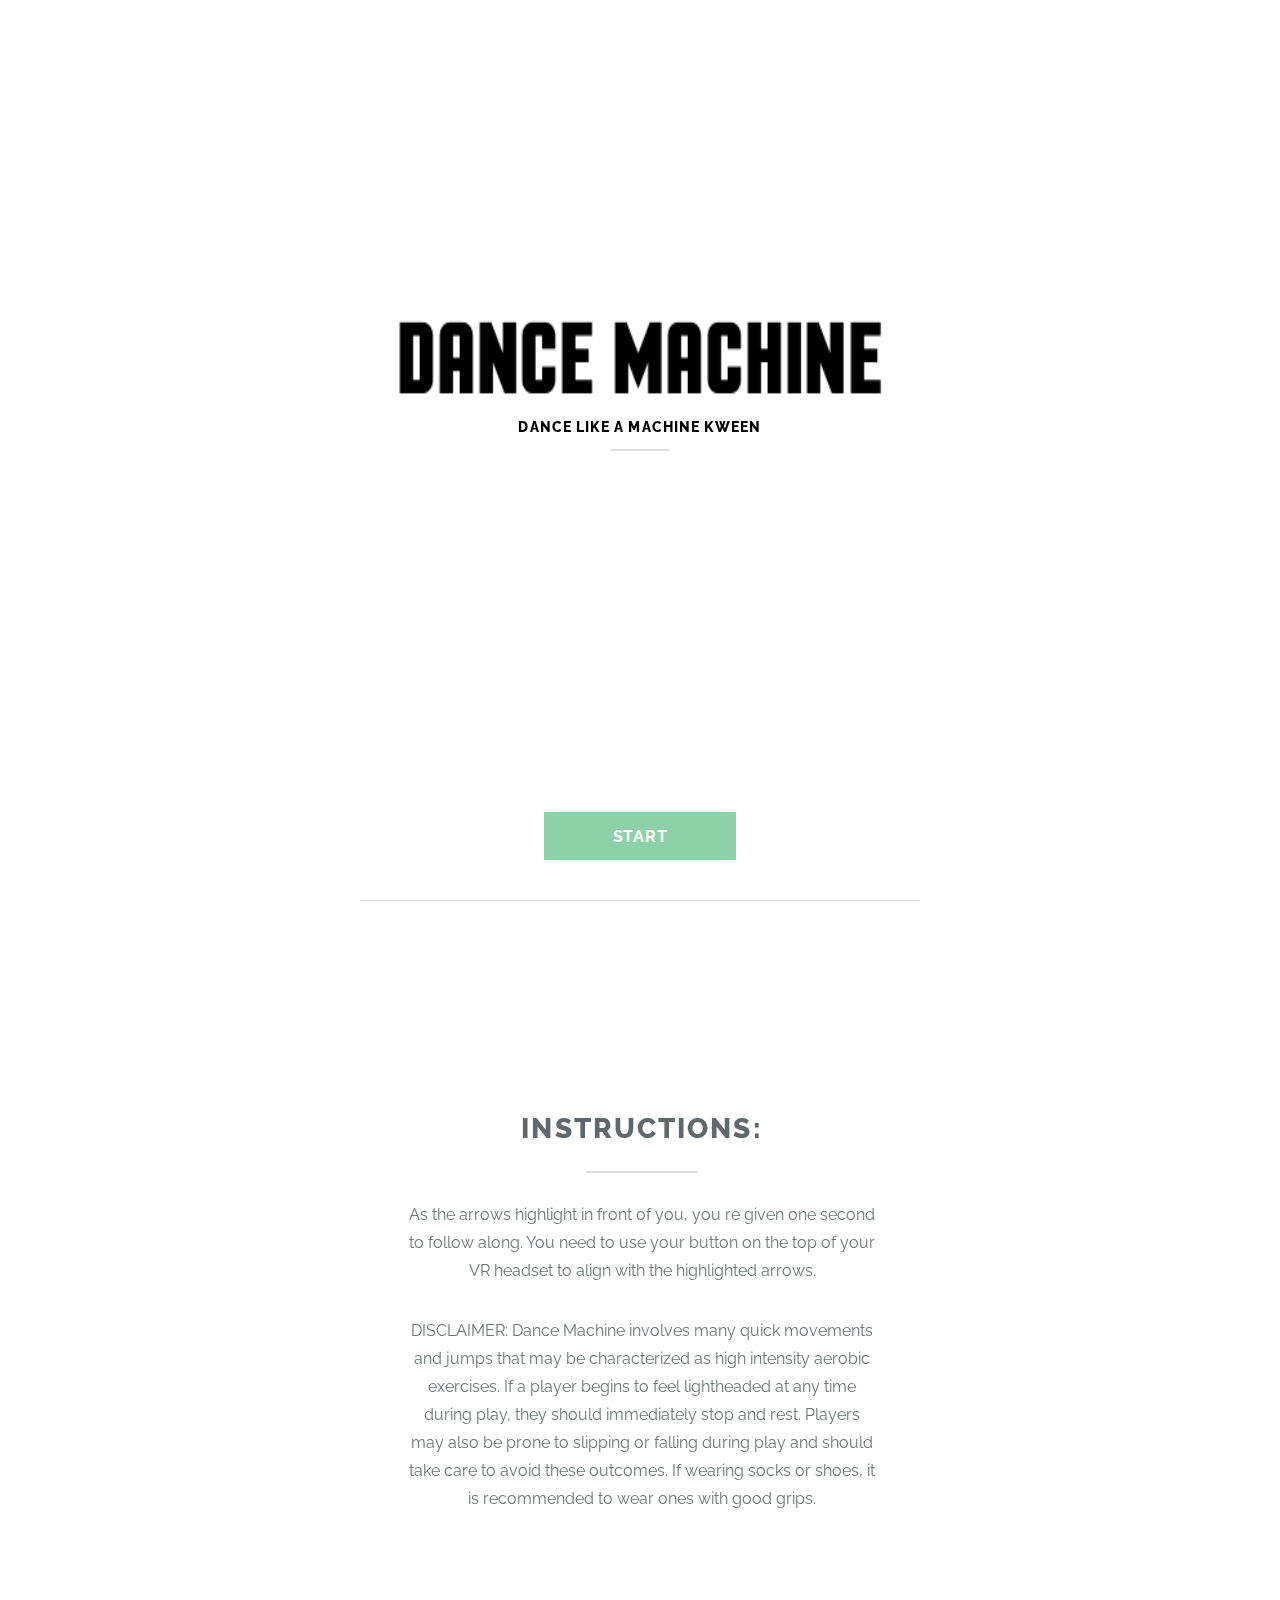
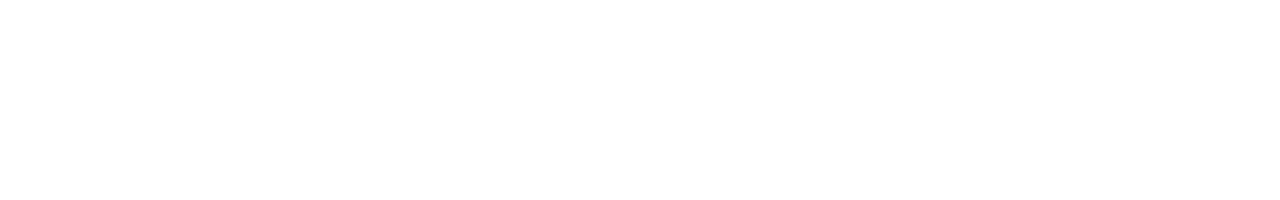
==== dancemachine/html5up-highlights (1)/index.html @ 3020b734 "first commit!" ====
<!DOCTYPE HTML>
<!--
	Highlights by HTML5 UP
	html5up.net | @ajlkn
	Free for personal and commercial use under the CCA 3.0 license (html5up.net/license)
-->
<html>
	<head>
	
		
		<meta charset="utf-8" />
		<meta name="viewport" content="width=device-width, initial-scale=1, user-scalable=no" />
		<link rel="stylesheet" href="assets/css/main.css" />
	</head>
	<body class="is-preload">

		<!-- Header -->
			<section id="header">
				<header class="major">

					<img src="images/dancemachinelogo.png" alt="Dance Machine Logo" width="500" height="100">
		
					<!--<p>Dance like a Machine KWEEN</p></p>-->
					<h4><font color="black">DANCE LIKE A MACHINE KWEEN</font></h4>
					 
				</header>
				<div class="container">
					<ul class="actions special">
						<li><a href="dancemachine.html" class="button primary scrolly">START</a></li>
						
						<!--link a-frame to button-->
				<form>
<!--<input type="button" value="DJ KARL LEE" onclick="window.location.href='http://www.hyperlinkcode.com/button-links.php'" />-->
</form>



					</ul>
				</div>
			</section>

		<!-- One -->
			<section id="one" class="main special">
				<div class="container">
					<div class="content">
						<header class="major">
							<h2> Instructions:</h2>
						</header>
						<p> 
				
						As the arrows highlight in front of you, you re given one second to follow along. You need to use your button on the top of your VR headset to align with the highlighted arrows.
						</p>
		<p>			
DISCLAIMER:
Dance Machine involves many quick movements and jumps that may be characterized as high intensity aerobic exercises. If a player begins to feel lightheaded at any time during play, they should immediately stop and rest. Players may also be prone to slipping or falling during play and should take care to avoid these outcomes. If wearing socks or shoes, it is recommended to wear ones with good grips.

</p>
					</div>
					<!--<a href="#two" class="goto-next scrolly">Next</a>-->
				</div>
			</section>

		<!-- Scripts -->
			<script src="assets/js/jquery.min.js"></script>
			<script src="assets/js/jquery.scrollex.min.js"></script>
			<script src="assets/js/jquery.scrolly.min.js"></script>
			<script src="assets/js/browser.min.js"></script>
			<script src="assets/js/breakpoints.min.js"></script>
			<script src="assets/js/util.js"></script>
			<script src="assets/js/main.js"></script>

	</body>
</html>
---- dancemachine/html5up-highlights (1)/assets/css/main.css ----
@import url("font-awesome.min.css");
@import url("https://fonts.googleapis.com/css?family=Raleway:400,400italic,700,800");

/*
	Highlights by HTML5 UP
	html5up.net | @ajlkn
	Free for personal and commercial use under the CCA 3.0 license (html5up.net/license)
*/

html, body, div, span, applet, object,
iframe, h1, h2, h3, h4, h5, h6, p, blockquote,
pre, a, abbr, acronym, address, big, cite,
code, del, dfn, em, img, ins, kbd, q, s, samp,
small, strike, strong, sub, sup, tt, var, b,
u, i, center, dl, dt, dd, ol, ul, li, fieldset,
form, label, legend, table, caption, tbody,
tfoot, thead, tr, th, td, article, aside,
canvas, details, embed, figure, figcaption,
footer, header, hgroup, menu, nav, output, ruby,
section, summary, time, mark, audio, video {
	margin: 0;
	padding: 0;
	border: 0;
	font-size: 100%;
	font: inherit;
	vertical-align: baseline;}

article, aside, details, figcaption, figure,
footer, header, hgroup, menu, nav, section {
	display: block;}

body {
	line-height: 1;
}

ol, ul {
	list-style: none;
}

blockquote, q {
	quotes: none;
}

	blockquote:before, blockquote:after, q:before, q:after {
		content: '';
		content: none;
	}

table {
	border-collapse: collapse;
	border-spacing: 0;
}

body {
	-webkit-text-size-adjust: none;
}

mark {
	background-color: transparent;
	color: inherit;
}

input::-moz-focus-inner {
	border: 0;
	padding: 0;
}

input, select, textarea {
	-moz-appearance: none;
	-webkit-appearance: none;
	-ms-appearance: none;
	appearance: none;
}

/* Basic */

	html {
		box-sizing: border-box;
	}

	*, *:before, *:after {
		box-sizing: inherit;
	}


body {
    background-image: url("images/dancemachinepad.jpg");
}
	

	html.is-preload *, html.is-preload *:before, html.is-preload *:after {
		-moz-animation: none !important;
		-webkit-animation: none !important;
		-ms-animation: none !important;
		animation: none !important;
		-moz-transition: none !important;
		-webkit-transition: none !important;
		-ms-transition: none !important;
		transition: none !important;
	}

	html.is-touch {
		height: 100vh;
		overflow: hidden;
	}

		html.is-touch #wrapper {
			-webkit-backface-visibility: hidden;
			-webkit-overflow-scrolling: touch;
			-webkit-transform: translate3d(0, 0, 0);
			height: 100vh;
			overflow: auto;
		}

	body, input, select, textarea {
		color: #6f7577;
		font-family: "Raleway", "Helvetica", sans-serif;
		font-size: 15pt;
		font-weight: 400;
		line-height: 1.75em;
	}

	a {
		-moz-transition: color 0.2s ease-in-out, border-bottom-color 0.2s ease-in-out;
		-webkit-transition: color 0.2s ease-in-out, border-bottom-color 0.2s ease-in-out;
		-ms-transition: color 0.2s ease-in-out, border-bottom-color 0.2s ease-in-out;
		transition: color 0.2s ease-in-out, border-bottom-color 0.2s ease-in-out;
		border-bottom: dotted 1px;
		color: #8cd1a8;
		text-decoration: none;
	}

		a:hover {
			border-bottom-color: transparent !important;
			color: #8cd1a8 !important;
			text-decoration: none;
		}

	strong, b {
		color: #61686b;
		font-weight: 700;
	}

	em, i {
		font-style: italic;
	}

	p {
		margin: 0 0 2em 0;
	}

	h1, h2, h3, h4, h5, h6 {
		color: #61686b;
		font-weight: 800;
		letter-spacing: 0.075em;
		line-height: 1em;
		margin: 0 0 1em 0;
		text-transform: uppercase;
	}

		h1 a, h2 a, h3 a, h4 a, h5 a, h6 a {
			color: inherit;
			text-decoration: none;
		}

	h2 {
		font-size: 1.75em;
		line-height: 1.5em;
	}

	h3 {
		font-size: 1em;
		line-height: 1.5em;
	}

	h4 {
		font-size: 0.9em;
		line-height: 1.5em;
	}

	h5 {
		font-size: 0.8em;
		line-height: 1.5em;
	}

	h6 {
		font-size: 0.7em;
		line-height: 1.5em;
	}

	sub {
		font-size: 0.8em;
		position: relative;
		top: 0.5em;
	}

	sup {
		font-size: 0.8em;
		position: relative;
		top: -0.5em;
	}

	hr {
		border: 0;
		border-bottom: solid 1px #dddddd;
		margin: 2em 0;
	}

		hr.major {
			margin: 3em 0;
		}

	blockquote {
		border-left: solid 6px #dddddd;
		font-style: italic;
		margin: 0 0 2em 0;
		padding: 0.5em 0 0.5em 1.5em;
	}

	code {
		background: rgba(144, 144, 144, 0.075);
		font-family: "Courier New", monospace;
		font-size: 0.9em;
		margin: 0 0.25em;
		padding: 0.25em 0.65em;
	}

	pre {
		-webkit-overflow-scrolling: touch;
		font-family: "Courier New", monospace;
		font-size: 0.9em;
		margin: 0 0 2em 0;
	}

		pre code {
			display: block;
			line-height: 1.75em;
			padding: 1em 1.5em;
			overflow-x: auto;
		}

	.align-left {
		text-align: left;
	}

	.align-center {
		text-align: center;
	}

	.align-right {
		text-align: right;
	}

/* Container */

	.container {
		margin: 0 auto;
		max-width: calc(100% - 4em);
		width: 35em;
	}

		.container.xsmall {
			width: 8.75em;
		}

		.container.small {
			width: 17.5em;
		}

		.container.medium {
			width: 26.25em;
		}

		.container.large {
			width: 43.75em;
		}

		.container.xlarge {
			width: 52.5em;
		}

		.container.max {
			width: 100%;
		}

		@media screen and (max-width: 980px) {

			.container {
				width: 80% !important;
				max-width: 100% !important;
			}

		}

		@media screen and (max-width: 480px) {

			.container {
				width: 100% !important;
			}

		}

/* Row */

	.row {
		display: flex;
		flex-wrap: wrap;
		box-sizing: border-box;
		align-items: stretch;
	}

		.row > * {
			box-sizing: border-box;
		}

		.row.gtr-uniform > * > :last-child {
			margin-bottom: 0;
		}

		.row.aln-left {
			justify-content: flex-start;
		}

		.row.aln-center {
			justify-content: center;
		}

		.row.aln-right {
			justify-content: flex-end;
		}

		.row.aln-top {
			align-items: flex-start;
		}

		.row.aln-middle {
			align-items: center;
		}

		.row.aln-bottom {
			align-items: flex-end;
		}

		.row > .imp {
			order: -1;
		}

		.row > .col-1 {
			width: 8.3333333333%;
		}

		.row > .off-1 {
			margin-left: 8.3333333333%;
		}

		.row > .col-2 {
			width: 16.6666666667%;
		}

		.row > .off-2 {
			margin-left: 16.6666666667%;
		}

		.row > .col-3 {
			width: 25%;
		}

		.row > .off-3 {
			margin-left: 25%;
		}

		.row > .col-4 {
			width: 33.3333333333%;
		}

		.row > .off-4 {
			margin-left: 33.3333333333%;
		}

		.row > .col-5 {
			width: 41.6666666667%;
		}

		.row > .off-5 {
			margin-left: 41.6666666667%;
		}

		.row > .col-6 {
			width: 50%;
		}

		.row > .off-6 {
			margin-left: 50%;
		}

		.row > .col-7 {
			width: 58.3333333333%;
		}

		.row > .off-7 {
			margin-left: 58.3333333333%;
		}

		.row > .col-8 {
			width: 66.6666666667%;
		}

		.row > .off-8 {
			margin-left: 66.6666666667%;
		}

		.row > .col-9 {
			width: 75%;
		}

		.row > .off-9 {
			margin-left: 75%;
		}

		.row > .col-10 {
			width: 83.3333333333%;
		}

		.row > .off-10 {
			margin-left: 83.3333333333%;
		}

		.row > .col-11 {
			width: 91.6666666667%;
		}

		.row > .off-11 {
			margin-left: 91.6666666667%;
		}

		.row > .col-12 {
			width: 100%;
		}

		.row > .off-12 {
			margin-left: 100%;
		}

		.row.gtr-0 {
			margin-top: 0;
			margin-left: 0em;
		}

			.row.gtr-0 > * {
				padding: 0 0 0 0em;
			}

			.row.gtr-0.gtr-uniform {
				margin-top: 0em;
			}

				.row.gtr-0.gtr-uniform > * {
					padding-top: 0em;
				}

		.row.gtr-25 {
			margin-top: 0;
			margin-left: -0.375em;
		}

			.row.gtr-25 > * {
				padding: 0 0 0 0.375em;
			}

			.row.gtr-25.gtr-uniform {
				margin-top: -0.375em;
			}

				.row.gtr-25.gtr-uniform > * {
					padding-top: 0.375em;
				}

		.row.gtr-50 {
			margin-top: 0;
			margin-left: -0.75em;
		}

			.row.gtr-50 > * {
				padding: 0 0 0 0.75em;
			}

			.row.gtr-50.gtr-uniform {
				margin-top: -0.75em;
			}

				.row.gtr-50.gtr-uniform > * {
					padding-top: 0.75em;
				}

		.row {
			margin-top: 0;
			margin-left: -1.5em;
		}

			.row > * {
				padding: 0 0 0 1.5em;
			}

			.row.gtr-uniform {
				margin-top: -1.5em;
			}

				.row.gtr-uniform > * {
					padding-top: 1.5em;
				}

		.row.gtr-150 {
			margin-top: 0;
			margin-left: -2.25em;
		}

			.row.gtr-150 > * {
				padding: 0 0 0 2.25em;
			}

			.row.gtr-150.gtr-uniform {
				margin-top: -2.25em;
			}

				.row.gtr-150.gtr-uniform > * {
					padding-top: 2.25em;
				}

		.row.gtr-200 {
			margin-top: 0;
			margin-left: -3em;
		}

			.row.gtr-200 > * {
				padding: 0 0 0 3em;
			}

			.row.gtr-200.gtr-uniform {
				margin-top: -3em;
			}

				.row.gtr-200.gtr-uniform > * {
					padding-top: 3em;
				}

		@media screen and (max-width: 1680px) {

			.row {
				display: flex;
				flex-wrap: wrap;
				box-sizing: border-box;
				align-items: stretch;
			}

				.row > * {
					box-sizing: border-box;
				}

				.row.gtr-uniform > * > :last-child {
					margin-bottom: 0;
				}

				.row.aln-left {
					justify-content: flex-start;
				}

				.row.aln-center {
					justify-content: center;
				}

				.row.aln-right {
					justify-content: flex-end;
				}

				.row.aln-top {
					align-items: flex-start;
				}

				.row.aln-middle {
					align-items: center;
				}

				.row.aln-bottom {
					align-items: flex-end;
				}

				.row > .imp-large {
					order: -1;
				}

				.row > .col-1-large {
					width: 8.3333333333%;
				}

				.row > .off-1-large {
					margin-left: 8.3333333333%;
				}

				.row > .col-2-large {
					width: 16.6666666667%;
				}

				.row > .off-2-large {
					margin-left: 16.6666666667%;
				}

				.row > .col-3-large {
					width: 25%;
				}

				.row > .off-3-large {
					margin-left: 25%;
				}

				.row > .col-4-large {
					width: 33.3333333333%;
				}

				.row > .off-4-large {
					margin-left: 33.3333333333%;
				}

				.row > .col-5-large {
					width: 41.6666666667%;
				}

				.row > .off-5-large {
					margin-left: 41.6666666667%;
				}

				.row > .col-6-large {
					width: 50%;
				}

				.row > .off-6-large {
					margin-left: 50%;
				}

				.row > .col-7-large {
					width: 58.3333333333%;
				}

				.row > .off-7-large {
					margin-left: 58.3333333333%;
				}

				.row > .col-8-large {
					width: 66.6666666667%;
				}

				.row > .off-8-large {
					margin-left: 66.6666666667%;
				}

				.row > .col-9-large {
					width: 75%;
				}

				.row > .off-9-large {
					margin-left: 75%;
				}

				.row > .col-10-large {
					width: 83.3333333333%;
				}

				.row > .off-10-large {
					margin-left: 83.3333333333%;
				}

				.row > .col-11-large {
					width: 91.6666666667%;
				}

				.row > .off-11-large {
					margin-left: 91.6666666667%;
				}

				.row > .col-12-large {
					width: 100%;
				}

				.row > .off-12-large {
					margin-left: 100%;
				}

				.row.gtr-0 {
					margin-top: 0;
					margin-left: 0em;
				}

					.row.gtr-0 > * {
						padding: 0 0 0 0em;
					}

					.row.gtr-0.gtr-uniform {
						margin-top: 0em;
					}

						.row.gtr-0.gtr-uniform > * {
							padding-top: 0em;
						}

				.row.gtr-25 {
					margin-top: 0;
					margin-left: -0.375em;
				}

					.row.gtr-25 > * {
						padding: 0 0 0 0.375em;
					}

					.row.gtr-25.gtr-uniform {
						margin-top: -0.375em;
					}

						.row.gtr-25.gtr-uniform > * {
							padding-top: 0.375em;
						}

				.row.gtr-50 {
					margin-top: 0;
					margin-left: -0.75em;
				}

					.row.gtr-50 > * {
						padding: 0 0 0 0.75em;
					}

					.row.gtr-50.gtr-uniform {
						margin-top: -0.75em;
					}

						.row.gtr-50.gtr-uniform > * {
							padding-top: 0.75em;
						}

				.row {
					margin-top: 0;
					margin-left: -1.5em;
				}

					.row > * {
						padding: 0 0 0 1.5em;
					}

					.row.gtr-uniform {
						margin-top: -1.5em;
					}

						.row.gtr-uniform > * {
							padding-top: 1.5em;
						}

				.row.gtr-150 {
					margin-top: 0;
					margin-left: -2.25em;
				}

					.row.gtr-150 > * {
						padding: 0 0 0 2.25em;
					}

					.row.gtr-150.gtr-uniform {
						margin-top: -2.25em;
					}

						.row.gtr-150.gtr-uniform > * {
							padding-top: 2.25em;
						}

				.row.gtr-200 {
					margin-top: 0;
					margin-left: -3em;
				}

					.row.gtr-200 > * {
						padding: 0 0 0 3em;
					}

					.row.gtr-200.gtr-uniform {
						margin-top: -3em;
					}

						.row.gtr-200.gtr-uniform > * {
							padding-top: 3em;
						}

		}

		@media screen and (max-width: 980px) {

			.row {
				display: flex;
				flex-wrap: wrap;
				box-sizing: border-box;
				align-items: stretch;
			}

				.row > * {
					box-sizing: border-box;
				}

				.row.gtr-uniform > * > :last-child {
					margin-bottom: 0;
				}

				.row.aln-left {
					justify-content: flex-start;
				}

				.row.aln-center {
					justify-content: center;
				}

				.row.aln-right {
					justify-content: flex-end;
				}

				.row.aln-top {
					align-items: flex-start;
				}

				.row.aln-middle {
					align-items: center;
				}

				.row.aln-bottom {
					align-items: flex-end;
				}

				.row > .imp-medium {
					order: -1;
				}

				.row > .col-1-medium {
					width: 8.3333333333%;
				}

				.row > .off-1-medium {
					margin-left: 8.3333333333%;
				}

				.row > .col-2-medium {
					width: 16.6666666667%;
				}

				.row > .off-2-medium {
					margin-left: 16.6666666667%;
				}

				.row > .col-3-medium {
					width: 25%;
				}

				.row > .off-3-medium {
					margin-left: 25%;
				}

				.row > .col-4-medium {
					width: 33.3333333333%;
				}

				.row > .off-4-medium {
					margin-left: 33.3333333333%;
				}

				.row > .col-5-medium {
					width: 41.6666666667%;
				}

				.row > .off-5-medium {
					margin-left: 41.6666666667%;
				}

				.row > .col-6-medium {
					width: 50%;
				}

				.row > .off-6-medium {
					margin-left: 50%;
				}

				.row > .col-7-medium {
					width: 58.3333333333%;
				}

				.row > .off-7-medium {
					margin-left: 58.3333333333%;
				}

				.row > .col-8-medium {
					width: 66.6666666667%;
				}

				.row > .off-8-medium {
					margin-left: 66.6666666667%;
				}

				.row > .col-9-medium {
					width: 75%;
				}

				.row > .off-9-medium {
					margin-left: 75%;
				}

				.row > .col-10-medium {
					width: 83.3333333333%;
				}

				.row > .off-10-medium {
					margin-left: 83.3333333333%;
				}

				.row > .col-11-medium {
					width: 91.6666666667%;
				}

				.row > .off-11-medium {
					margin-left: 91.6666666667%;
				}

				.row > .col-12-medium {
					width: 100%;
				}

				.row > .off-12-medium {
					margin-left: 100%;
				}

				.row.gtr-0 {
					margin-top: 0;
					margin-left: 0em;
				}

					.row.gtr-0 > * {
						padding: 0 0 0 0em;
					}

					.row.gtr-0.gtr-uniform {
						margin-top: 0em;
					}

						.row.gtr-0.gtr-uniform > * {
							padding-top: 0em;
						}

				.row.gtr-25 {
					margin-top: 0;
					margin-left: -0.375em;
				}

					.row.gtr-25 > * {
						padding: 0 0 0 0.375em;
					}

					.row.gtr-25.gtr-uniform {
						margin-top: -0.375em;
					}

						.row.gtr-25.gtr-uniform > * {
							padding-top: 0.375em;
						}

				.row.gtr-50 {
					margin-top: 0;
					margin-left: -0.75em;
				}

					.row.gtr-50 > * {
						padding: 0 0 0 0.75em;
					}

					.row.gtr-50.gtr-uniform {
						margin-top: -0.75em;
					}

						.row.gtr-50.gtr-uniform > * {
							padding-top: 0.75em;
						}

				.row {
					margin-top: 0;
					margin-left: -1.5em;
				}

					.row > * {
						padding: 0 0 0 1.5em;
					}

					.row.gtr-uniform {
						margin-top: -1.5em;
					}

						.row.gtr-uniform > * {
							padding-top: 1.5em;
						}

				.row.gtr-150 {
					margin-top: 0;
					margin-left: -2.25em;
				}

					.row.gtr-150 > * {
						padding: 0 0 0 2.25em;
					}

					.row.gtr-150.gtr-uniform {
						margin-top: -2.25em;
					}

						.row.gtr-150.gtr-uniform > * {
							padding-top: 2.25em;
						}

				.row.gtr-200 {
					margin-top: 0;
					margin-left: -3em;
				}

					.row.gtr-200 > * {
						padding: 0 0 0 3em;
					}

					.row.gtr-200.gtr-uniform {
						margin-top: -3em;
					}

						.row.gtr-200.gtr-uniform > * {
							padding-top: 3em;
						}

		}

		@media screen and (max-width: 736px) {

			.row {
				display: flex;
				flex-wrap: wrap;
				box-sizing: border-box;
				align-items: stretch;
			}

				.row > * {
					box-sizing: border-box;
				}

				.row.gtr-uniform > * > :last-child {
					margin-bottom: 0;
				}

				.row.aln-left {
					justify-content: flex-start;
				}

				.row.aln-center {
					justify-content: center;
				}

				.row.aln-right {
					justify-content: flex-end;
				}

				.row.aln-top {
					align-items: flex-start;
				}

				.row.aln-middle {
					align-items: center;
				}

				.row.aln-bottom {
					align-items: flex-end;
				}

				.row > .imp-small {
					order: -1;
				}

				.row > .col-1-small {
					width: 8.3333333333%;
				}

				.row > .off-1-small {
					margin-left: 8.3333333333%;
				}

				.row > .col-2-small {
					width: 16.6666666667%;
				}

				.row > .off-2-small {
					margin-left: 16.6666666667%;
				}

				.row > .col-3-small {
					width: 25%;
				}

				.row > .off-3-small {
					margin-left: 25%;
				}

				.row > .col-4-small {
					width: 33.3333333333%;
				}

				.row > .off-4-small {
					margin-left: 33.3333333333%;
				}

				.row > .col-5-small {
					width: 41.6666666667%;
				}

				.row > .off-5-small {
					margin-left: 41.6666666667%;
				}

				.row > .col-6-small {
					width: 50%;
				}

				.row > .off-6-small {
					margin-left: 50%;
				}

				.row > .col-7-small {
					width: 58.3333333333%;
				}

				.row > .off-7-small {
					margin-left: 58.3333333333%;
				}

				.row > .col-8-small {
					width: 66.6666666667%;
				}

				.row > .off-8-small {
					margin-left: 66.6666666667%;
				}

				.row > .col-9-small {
					width: 75%;
				}

				.row > .off-9-small {
					margin-left: 75%;
				}

				.row > .col-10-small {
					width: 83.3333333333%;
				}

				.row > .off-10-small {
					margin-left: 83.3333333333%;
				}

				.row > .col-11-small {
					width: 91.6666666667%;
				}

				.row > .off-11-small {
					margin-left: 91.6666666667%;
				}

				.row > .col-12-small {
					width: 100%;
				}

				.row > .off-12-small {
					margin-left: 100%;
				}

				.row.gtr-0 {
					margin-top: 0;
					margin-left: 0em;
				}

					.row.gtr-0 > * {
						padding: 0 0 0 0em;
					}

					.row.gtr-0.gtr-uniform {
						margin-top: 0em;
					}

						.row.gtr-0.gtr-uniform > * {
							padding-top: 0em;
						}

				.row.gtr-25 {
					margin-top: 0;
					margin-left: -0.25em;
				}

					.row.gtr-25 > * {
						padding: 0 0 0 0.25em;
					}

					.row.gtr-25.gtr-uniform {
						margin-top: -0.25em;
					}

						.row.gtr-25.gtr-uniform > * {
							padding-top: 0.25em;
						}

				.row.gtr-50 {
					margin-top: 0;
					margin-left: -0.5em;
				}

					.row.gtr-50 > * {
						padding: 0 0 0 0.5em;
					}

					.row.gtr-50.gtr-uniform {
						margin-top: -0.5em;
					}

						.row.gtr-50.gtr-uniform > * {
							padding-top: 0.5em;
						}

				.row {
					margin-top: 0;
					margin-left: -1em;
				}

					.row > * {
						padding: 0 0 0 1em;
					}

					.row.gtr-uniform {
						margin-top: -1em;
					}

						.row.gtr-uniform > * {
							padding-top: 1em;
						}

				.row.gtr-150 {
					margin-top: 0;
					margin-left: -1.5em;
				}

					.row.gtr-150 > * {
						padding: 0 0 0 1.5em;
					}

					.row.gtr-150.gtr-uniform {
						margin-top: -1.5em;
					}

						.row.gtr-150.gtr-uniform > * {
							padding-top: 1.5em;
						}

				.row.gtr-200 {
					margin-top: 0;
					margin-left: -2em;
				}

					.row.gtr-200 > * {
						padding: 0 0 0 2em;
					}

					.row.gtr-200.gtr-uniform {
						margin-top: -2em;
					}

						.row.gtr-200.gtr-uniform > * {
							padding-top: 2em;
						}

		}

		@media screen and (max-width: 480px) {

			.row {
				display: flex;
				flex-wrap: wrap;
				box-sizing: border-box;
				align-items: stretch;
			}

				.row > * {
					box-sizing: border-box;
				}

				.row.gtr-uniform > * > :last-child {
					margin-bottom: 0;
				}

				.row.aln-left {
					justify-content: flex-start;
				}

				.row.aln-center {
					justify-content: center;
				}

				.row.aln-right {
					justify-content: flex-end;
				}

				.row.aln-top {
					align-items: flex-start;
				}

				.row.aln-middle {
					align-items: center;
				}

				.row.aln-bottom {
					align-items: flex-end;
				}

				.row > .imp-xsmall {
					order: -1;
				}

				.row > .col-1-xsmall {
					width: 8.3333333333%;
				}

				.row > .off-1-xsmall {
					margin-left: 8.3333333333%;
				}

				.row > .col-2-xsmall {
					width: 16.6666666667%;
				}

				.row > .off-2-xsmall {
					margin-left: 16.6666666667%;
				}

				.row > .col-3-xsmall {
					width: 25%;
				}

				.row > .off-3-xsmall {
					margin-left: 25%;
				}

				.row > .col-4-xsmall {
					width: 33.3333333333%;
				}

				.row > .off-4-xsmall {
					margin-left: 33.3333333333%;
				}

				.row > .col-5-xsmall {
					width: 41.6666666667%;
				}

				.row > .off-5-xsmall {
					margin-left: 41.6666666667%;
				}

				.row > .col-6-xsmall {
					width: 50%;
				}

				.row > .off-6-xsmall {
					margin-left: 50%;
				}

				.row > .col-7-xsmall {
					width: 58.3333333333%;
				}

				.row > .off-7-xsmall {
					margin-left: 58.3333333333%;
				}

				.row > .col-8-xsmall {
					width: 66.6666666667%;
				}

				.row > .off-8-xsmall {
					margin-left: 66.6666666667%;
				}

				.row > .col-9-xsmall {
					width: 75%;
				}

				.row > .off-9-xsmall {
					margin-left: 75%;
				}

				.row > .col-10-xsmall {
					width: 83.3333333333%;
				}

				.row > .off-10-xsmall {
					margin-left: 83.3333333333%;
				}

				.row > .col-11-xsmall {
					width: 91.6666666667%;
				}

				.row > .off-11-xsmall {
					margin-left: 91.6666666667%;
				}

				.row > .col-12-xsmall {
					width: 100%;
				}

				.row > .off-12-xsmall {
					margin-left: 100%;
				}

				.row.gtr-0 {
					margin-top: 0;
					margin-left: 0em;
				}

					.row.gtr-0 > * {
						padding: 0 0 0 0em;
					}

					.row.gtr-0.gtr-uniform {
						margin-top: 0em;
					}

						.row.gtr-0.gtr-uniform > * {
							padding-top: 0em;
						}

				.row.gtr-25 {
					margin-top: 0;
					margin-left: -0.25em;
				}

					.row.gtr-25 > * {
						padding: 0 0 0 0.25em;
					}

					.row.gtr-25.gtr-uniform {
						margin-top: -0.25em;
					}

						.row.gtr-25.gtr-uniform > * {
							padding-top: 0.25em;
						}

				.row.gtr-50 {
					margin-top: 0;
					margin-left: -0.5em;
				}

					.row.gtr-50 > * {
						padding: 0 0 0 0.5em;
					}

					.row.gtr-50.gtr-uniform {
						margin-top: -0.5em;
					}

						.row.gtr-50.gtr-uniform > * {
							padding-top: 0.5em;
						}

				.row {
					margin-top: 0;
					margin-left: -1em;
				}

					.row > * {
						padding: 0 0 0 1em;
					}

					.row.gtr-uniform {
						margin-top: -1em;
					}

						.row.gtr-uniform > * {
							padding-top: 1em;
						}

				.row.gtr-150 {
					margin-top: 0;
					margin-left: -1.5em;
				}

					.row.gtr-150 > * {
						padding: 0 0 0 1.5em;
					}

					.row.gtr-150.gtr-uniform {
						margin-top: -1.5em;
					}

						.row.gtr-150.gtr-uniform > * {
							padding-top: 1.5em;
						}

				.row.gtr-200 {
					margin-top: 0;
					margin-left: -2em;
				}

					.row.gtr-200 > * {
						padding: 0 0 0 2em;
					}

					.row.gtr-200.gtr-uniform {
						margin-top: -2em;
					}

						.row.gtr-200.gtr-uniform > * {
							padding-top: 2em;
						}

		}

/* Loader */

	@-moz-keyframes spinner-show {
		0% {
			opacity: 0;
		}

		100% {
			opacity: 1;
		}
	}

	@-webkit-keyframes spinner-show {
		0% {
			opacity: 0;
		}

		100% {
			opacity: 1;
		}
	}

	@-ms-keyframes spinner-show {
		0% {
			opacity: 0;
		}

		100% {
			opacity: 1;
		}
	}

	@keyframes spinner-show {
		0% {
			opacity: 0;
		}

		100% {
			opacity: 1;
		}
	}

	@-moz-keyframes spinner-hide {
		0% {
			color: #464e50;
			z-index: 10001;
			-moz-transform: scale(1) rotate(0deg);
			-webkit-transform: scale(1) rotate(0deg);
			-ms-transform: scale(1) rotate(0deg);
			transform: scale(1) rotate(0deg);
		}

		99% {
			color: #313a3d;
			z-index: 10001;
			-moz-transform: scale(0.5) rotate(360deg);
			-webkit-transform: scale(0.5) rotate(360deg);
			-ms-transform: scale(0.5) rotate(360deg);
			transform: scale(0.5) rotate(360deg);
		}

		100% {
			color: #313a3d;
			z-index: -1;
			-moz-transform: scale(0) rotate(360deg);
			-webkit-transform: scale(0) rotate(360deg);
			-ms-transform: scale(0) rotate(360deg);
			transform: scale(0) rotate(360deg);
		}
	}

	@-webkit-keyframes spinner-hide {
		0% {
			color: #464e50;
			z-index: 10001;
			-moz-transform: scale(1) rotate(0deg);
			-webkit-transform: scale(1) rotate(0deg);
			-ms-transform: scale(1) rotate(0deg);
			transform: scale(1) rotate(0deg);
		}

		99% {
			color: #313a3d;
			z-index: 10001;
			-moz-transform: scale(0.5) rotate(360deg);
			-webkit-transform: scale(0.5) rotate(360deg);
			-ms-transform: scale(0.5) rotate(360deg);
			transform: scale(0.5) rotate(360deg);
		}

		100% {
			color: #313a3d;
			z-index: -1;
			-moz-transform: scale(0) rotate(360deg);
			-webkit-transform: scale(0) rotate(360deg);
			-ms-transform: scale(0) rotate(360deg);
			transform: scale(0) rotate(360deg);
		}
	}

	@-ms-keyframes spinner-hide {
		0% {
			color: #464e50;
			z-index: 10001;
			-moz-transform: scale(1) rotate(0deg);
			-webkit-transform: scale(1) rotate(0deg);
			-ms-transform: scale(1) rotate(0deg);
			transform: scale(1) rotate(0deg);
		}

		99% {
			color: #313a3d;
			z-index: 10001;
			-moz-transform: scale(0.5) rotate(360deg);
			-webkit-transform: scale(0.5) rotate(360deg);
			-ms-transform: scale(0.5) rotate(360deg);
			transform: scale(0.5) rotate(360deg);
		}

		100% {
			color: #313a3d;
			z-index: -1;
			-moz-transform: scale(0) rotate(360deg);
			-webkit-transform: scale(0) rotate(360deg);
			-ms-transform: scale(0) rotate(360deg);
			transform: scale(0) rotate(360deg);
		}
	}

	@keyframes spinner-hide {
		0% {
			color: #464e50;
			z-index: 10001;
			-moz-transform: scale(1) rotate(0deg);
			-webkit-transform: scale(1) rotate(0deg);
			-ms-transform: scale(1) rotate(0deg);
			transform: scale(1) rotate(0deg);
		}

		99% {
			color: #313a3d;
			z-index: 10001;
			-moz-transform: scale(0.5) rotate(360deg);
			-webkit-transform: scale(0.5) rotate(360deg);
			-ms-transform: scale(0.5) rotate(360deg);
			transform: scale(0.5) rotate(360deg);
		}

		100% {
			color: #313a3d;
			z-index: -1;
			-moz-transform: scale(0) rotate(360deg);
			-webkit-transform: scale(0) rotate(360deg);
			-ms-transform: scale(0) rotate(360deg);
			transform: scale(0) rotate(360deg);
		}
	}

	@-moz-keyframes spinner-rotate {
		0% {
			-moz-transform: scale(1) rotate(0deg);
			-webkit-transform: scale(1) rotate(0deg);
			-ms-transform: scale(1) rotate(0deg);
			transform: scale(1) rotate(0deg);
		}

		100% {
			-moz-transform: scale(1) rotate(360deg);
			-webkit-transform: scale(1) rotate(360deg);
			-ms-transform: scale(1) rotate(360deg);
			transform: scale(1) rotate(360deg);
		}
	}

	@-webkit-keyframes spinner-rotate {
		0% {
			-moz-transform: scale(1) rotate(0deg);
			-webkit-transform: scale(1) rotate(0deg);
			-ms-transform: scale(1) rotate(0deg);
			transform: scale(1) rotate(0deg);
		}

		100% {
			-moz-transform: scale(1) rotate(360deg);
			-webkit-transform: scale(1) rotate(360deg);
			-ms-transform: scale(1) rotate(360deg);
			transform: scale(1) rotate(360deg);
		}
	}

	@-ms-keyframes spinner-rotate {
		0% {
			-moz-transform: scale(1) rotate(0deg);
			-webkit-transform: scale(1) rotate(0deg);
			-ms-transform: scale(1) rotate(0deg);
			transform: scale(1) rotate(0deg);
		}

		100% {
			-moz-transform: scale(1) rotate(360deg);
			-webkit-transform: scale(1) rotate(360deg);
			-ms-transform: scale(1) rotate(360deg);
			transform: scale(1) rotate(360deg);
		}
	}

	@keyframes spinner-rotate {
		0% {
			-moz-transform: scale(1) rotate(0deg);
			-webkit-transform: scale(1) rotate(0deg);
			-ms-transform: scale(1) rotate(0deg);
			transform: scale(1) rotate(0deg);
		}

		100% {
			-moz-transform: scale(1) rotate(360deg);
			-webkit-transform: scale(1) rotate(360deg);
			-ms-transform: scale(1) rotate(360deg);
			transform: scale(1) rotate(360deg);
		}
	}

	@-moz-keyframes overlay-hide {
		0% {
			opacity: 1;
			z-index: 10000;
		}

		15% {
			opacity: 1;
			z-index: 10000;
		}

		99% {
			opacity: 0;
			z-index: 10000;
		}

		100% {
			opacity: 0;
			z-index: -1;
		}
	}

	@-webkit-keyframes overlay-hide {
		0% {
			opacity: 1;
			z-index: 10000;
		}

		15% {
			opacity: 1;
			z-index: 10000;
		}

		99% {
			opacity: 0;
			z-index: 10000;
		}

		100% {
			opacity: 0;
			z-index: -1;
		}
	}

	@-ms-keyframes overlay-hide {
		0% {
			opacity: 1;
			z-index: 10000;
		}

		15% {
			opacity: 1;
			z-index: 10000;
		}

		99% {
			opacity: 0;
			z-index: 10000;
		}

		100% {
			opacity: 0;
			z-index: -1;
		}
	}

	@keyframes overlay-hide {
		0% {
			opacity: 1;
			z-index: 10000;
		}

		15% {
			opacity: 1;
			z-index: 10000;
		}

		99% {
			opacity: 0;
			z-index: 10000;
		}

		100% {
			opacity: 0;
			z-index: -1;
		}
	}

	html body {
		text-decoration: none;
	}

		html body:before {
			-moz-osx-font-smoothing: grayscale;
			-webkit-font-smoothing: antialiased;
			font-family: FontAwesome;
			font-style: normal;
			font-weight: normal;
			text-transform: none !important;
		}

		html body:before {
			-moz-animation: spinner-show 1.5s 1 0.25s ease forwards, spinner-hide 0.25s ease-in-out forwards !important;
			-webkit-animation: spinner-show 1.5s 1 0.25s ease forwards, spinner-hide 0.25s ease-in-out forwards !important;
			-ms-animation: spinner-show 1.5s 1 0.25s ease forwards, spinner-hide 0.25s ease-in-out forwards !important;
			animation: spinner-show 1.5s 1 0.25s ease forwards, spinner-hide 0.25s ease-in-out forwards !important;
			-moz-transform-origin: 50% 50%;
			-webkit-transform-origin: 50% 50%;
			-ms-transform-origin: 50% 50%;
			transform-origin: 50% 50%;
			color: #464e50;
			content: '\f1ce';
			cursor: default;
			display: block;
			font-size: 2em;
			height: 2em;
			left: 50%;
			opacity: 0;
			line-height: 2em;
			margin: -1em 0 0 -1em;
			position: fixed;
			text-align: center;
			top: 50%;
			width: 2em;
			z-index: -1;
		}

		html body:after {
			-moz-animation: overlay-hide 1s ease-in forwards !important;
			-webkit-animation: overlay-hide 1s ease-in forwards !important;
			-ms-animation: overlay-hide 1s ease-in forwards !important;
			animation: overlay-hide 1s ease-in forwards !important;
			background: #313a3d;
			content: '';
			display: block;
			height: 100%;
			left: 0;
			opacity: 0;
			position: fixed;
			top: 0;
			width: 100%;
			z-index: -1;
		}

	html.is-preload body:before {
		-moz-animation: spinner-show 1.5s 1 0.25s ease forwards, spinner-rotate 0.75s infinite linear !important;
		-webkit-animation: spinner-show 1.5s 1 0.25s ease forwards, spinner-rotate 0.75s infinite linear !important;
		-ms-animation: spinner-show 1.5s 1 0.25s ease forwards, spinner-rotate 0.75s infinite linear !important;
		animation: spinner-show 1.5s 1 0.25s ease forwards, spinner-rotate 0.75s infinite linear !important;
		z-index: 10001;
	}

	html.is-preload body:after {
		-moz-animation: none !important;
		-webkit-animation: none !important;
		-ms-animation: none !important;
		animation: none !important;
		opacity: 1;
		z-index: 10000;
	}

	@media (-webkit-min-device-pixel-ratio: 2) {

		html body:before {
			line-height: 2.025em;
		}

	}

/* Section/Article */

	section.special, article.special {
		text-align: center;
	}

	header p {
		color: #a8b0b3;
		letter-spacing: 0.05em;
		text-transform: uppercase;
	}

	header h1 + p {
		margin-top: -1em;
	}

	header h2 + p {
		margin-top: -1em;
	}

	header h3 + p {
		margin-top: -0.8em;
	}

	header h4 + p,
	header h5 + p,
	header h6 + p {
		font-size: 0.8em;
		margin-top: -0.6em;
	}

	header.major {
		text-align: center;
	}

		header.major h1, header.major h2, header.major h3, header.major h4, header.major h5, header.major h6 {
			position: relative;
		}

			header.major h1:after, header.major h2:after, header.major h3:after, header.major h4:after, header.major h5:after, header.major h6:after {
				background: #dddddd;
				content: '';
				display: block;
				height: 2px;
				margin: 0.75em auto 0 auto;
				position: relative;
				width: 4em;
			}

		header.major p {
			margin-top: 0;
		}

/* Form */

	form {
		margin: 0 0 2em 0;
	}

	label {
		color: #61686b;
		display: block;
		font-size: 0.9em;
		font-weight: 700;
		margin: 0 0 1em 0;
	}

	input[type="text"],
	input[type="password"],
	input[type="email"],
	select,
	textarea {
		-moz-appearance: none;
		-webkit-appearance: none;
		-ms-appearance: none;
		appearance: none;
		background: rgba(144, 144, 144, 0.15);
		border-radius: 0;
		border: none;
		color: inherit;
		display: block;
		outline: 0;
		padding: 0 1em;
		text-decoration: none;
		width: 100%;
	}

		input[type="text"]:invalid,
		input[type="password"]:invalid,
		input[type="email"]:invalid,
		select:invalid,
		textarea:invalid {
			box-shadow: none;
		}

		input[type="text"]:focus,
		input[type="password"]:focus,
		input[type="email"]:focus,
		select:focus,
		textarea:focus {
			box-shadow: inset 0 0 0 2px #8cd1a8;
		}

	select {
		background-image: url("data:image/svg+xml;charset=utf8,%3Csvg xmlns='http://www.w3.org/2000/svg' width='40' height='40' preserveAspectRatio='none' viewBox='0 0 40 40'%3E%3Cpath d='M9.4,12.3l10.4,10.4l10.4-10.4c0.2-0.2,0.5-0.4,0.9-0.4c0.3,0,0.6,0.1,0.9,0.4l3.3,3.3c0.2,0.2,0.4,0.5,0.4,0.9 c0,0.4-0.1,0.6-0.4,0.9L20.7,31.9c-0.2,0.2-0.5,0.4-0.9,0.4c-0.3,0-0.6-0.1-0.9-0.4L4.3,17.3c-0.2-0.2-0.4-0.5-0.4-0.9 c0-0.4,0.1-0.6,0.4-0.9l3.3-3.3c0.2-0.2,0.5-0.4,0.9-0.4S9.1,12.1,9.4,12.3z' fill='%23a8b0b3' /%3E%3C/svg%3E");
		background-size: 1.25rem;
		background-repeat: no-repeat;
		background-position: calc(100% - 1rem) center;
		height: 3em;
		padding-right: 3em;
		text-overflow: ellipsis;
	}

		select option {
			color: #61686b;
			background: #fff;
		}

		select:focus::-ms-value {
			background-color: transparent;
		}

		select::-ms-expand {
			display: none;
		}

	input[type="text"],
	input[type="password"],
	input[type="email"],
	select {
		height: 3em;
	}

	textarea {
		padding: 0.75em 1em;
	}

	input[type="checkbox"],
	input[type="radio"] {
		-moz-appearance: none;
		-webkit-appearance: none;
		-ms-appearance: none;
		appearance: none;
		display: block;
		float: left;
		margin-right: -2em;
		opacity: 0;
		width: 1em;
		z-index: -1;
	}

		input[type="checkbox"] + label,
		input[type="radio"] + label {
			text-decoration: none;
			color: #6f7577;
			cursor: pointer;
			display: inline-block;
			font-size: 1em;
			font-weight: 400;
			padding-left: 2.55em;
			padding-right: 0.75em;
			position: relative;
		}

			input[type="checkbox"] + label:before,
			input[type="radio"] + label:before {
				-moz-osx-font-smoothing: grayscale;
				-webkit-font-smoothing: antialiased;
				font-family: FontAwesome;
				font-style: normal;
				font-weight: normal;
				text-transform: none !important;
			}

			input[type="checkbox"] + label:before,
			input[type="radio"] + label:before {
				background: rgba(144, 144, 144, 0.15);
				content: '';
				display: inline-block;
				height: 1.8em;
				left: 0;
				line-height: 1.725em;
				position: absolute;
				text-align: center;
				top: 0;
				width: 1.8em;
			}

		input[type="checkbox"]:checked + label:before,
		input[type="radio"]:checked + label:before {
			background: #313a3d;
			color: #ffffff;
			content: '\f00c';
		}

		input[type="checkbox"]:focus + label:before,
		input[type="radio"]:focus + label:before {
			box-shadow: inset 0 0 0 2px #8cd1a8;
		}

	input[type="radio"] + label:before {
		border-radius: 100%;
	}

	::-webkit-input-placeholder {
		color: #a8b0b3 !important;
		opacity: 1.0;
	}

	:-moz-placeholder {
		color: #a8b0b3 !important;
		opacity: 1.0;
	}

	::-moz-placeholder {
		color: #a8b0b3 !important;
		opacity: 1.0;
	}

	:-ms-input-placeholder {
		color: #a8b0b3 !important;
		opacity: 1.0;
	}

/* Box */

	.box {
		border: solid 2px #dddddd;
		margin-bottom: 2em;
		padding: 1.5em;
	}

		.box > :last-child,
		.box > :last-child > :last-child,
		.box > :last-child > :last-child > :last-child {
			margin-bottom: 0;
		}

		.box.alt {
			border: 0;
			border-radius: 0;
			padding: 0;
		}

/* Icon */

	.icon {
		text-decoration: none;
		border-bottom: none;
		position: relative;
	}

		.icon:before {
			-moz-osx-font-smoothing: grayscale;
			-webkit-font-smoothing: antialiased;
			font-family: FontAwesome;
			font-style: normal;
			font-weight: normal;
			text-transform: none !important;
		}

		.icon > .label {
			display: none;
		}

		.icon.major {
			display: block;
			margin: 0 0 1em 0;
		}

			.icon.major:before {
				font-size: 2.5em;
			}

/* Image */

	.image {
		border: 0;
		display: inline-block;
		position: relative;
	}

		.image:before {
			background: url("images/overlay.png");
			content: '';
			display: block;
			height: 100%;
			left: 0;
			position: absolute;
			top: 0;
			width: 100%;
		}

		.image img {
			display: block;
		}

		.image.left {
			float: left;
			margin: 0 1.5em 1em 0;
			top: 0.25em;
		}

		.image.right {
			float: right;
			margin: 0 0 1em 1.5em;
			top: 0.25em;
		}

		.image.left, .image.right {
			max-width: 40%;
		}

			.image.left img, .image.right img {
				width: 100%;
			}

		.image.fit {
			display: block;
			margin: 0 0 2em 0;
			width: 100%;
		}

			.image.fit img {
				width: 100%;
			}

/* List */

	ol {
		list-style: decimal;
		margin: 0 0 2em 0;
		padding-left: 1.25em;
	}

		ol li {
			padding-left: 0.25em;
		}

	ul {
		list-style: disc;
		margin: 0 0 2em 0;
		padding-left: 1em;
	}

		ul li {
			padding-left: 0.5em;
		}

		ul.alt {
			list-style: none;
			padding-left: 0;
		}

			ul.alt li {
				border-top: solid 1px #dddddd;
				padding: 0.5em 0;
			}

				ul.alt li:first-child {
					border-top: 0;
					padding-top: 0;
				}

	dl {
		margin: 0 0 2em 0;
	}

/* Icons */

	ul.icons {
		cursor: default;
		list-style: none;
		padding-left: 0;
	}

		ul.icons li {
			display: inline-block;
			padding: 0 1.5em 0 0;
		}

			ul.icons li:last-child {
				padding-right: 0;
			}

			ul.icons li .icon:before {
				font-size: 1.5em;
			}

/* Icons Grid */

	ul.icons-grid {
		list-style: none;
		padding: 0;
		position: relative;
	}

		ul.icons-grid li {
			display: block;
			float: left;
			padding: 3em 0;
			width: 50%;
		}

			ul.icons-grid li h3 {
				margin: 0;
			}

			ul.icons-grid li:nth-child(2n + 1) {
				box-shadow: inset -1px 0 0 0 #dddddd, 1px 0 0 0 #dddddd;
			}

			ul.icons-grid li:nth-child(2n + 3):before {
				background: #dddddd;
				content: '';
				display: block;
				height: 2px;
				margin-top: -3em;
				position: absolute;
				width: 100%;
			}

		ul.icons-grid:after {
			clear: both;
			content: '';
			display: block;
		}

/* Actions */

	ul.actions {
		display: -moz-flex;
		display: -webkit-flex;
		display: -ms-flex;
		display: flex;
		cursor: default;
		list-style: none;
		margin-left: -1em;
		padding-left: 0;
	}

		ul.actions li {
			padding: 0 0 0 1em;
			vertical-align: middle;
		}

		ul.actions.special {
			-moz-justify-content: center;
			-webkit-justify-content: center;
			-ms-justify-content: center;
			justify-content: center;
			width: 100%;
			margin-left: 0;
		}

			ul.actions.special li:first-child {
				padding-left: 0;
			}

		ul.actions.stacked {
			-moz-flex-direction: column;
			-webkit-flex-direction: column;
			-ms-flex-direction: column;
			flex-direction: column;
			margin-left: 0;
		}

			ul.actions.stacked li {
				padding: 1.3em 0 0 0;
			}

				ul.actions.stacked li:first-child {
					padding-top: 0;
				}

		ul.actions.fit {
			width: calc(100% + 1em);
		}

			ul.actions.fit li {
				-moz-flex-grow: 1;
				-webkit-flex-grow: 1;
				-ms-flex-grow: 1;
				flex-grow: 1;
				-moz-flex-shrink: 1;
				-webkit-flex-shrink: 1;
				-ms-flex-shrink: 1;
				flex-shrink: 1;
				width: 100%;
			}

				ul.actions.fit li > * {
					width: 100%;
				}

			ul.actions.fit.stacked {
				width: 100%;
			}

		@media screen and (max-width: 480px) {

			ul.actions:not(.fixed) {
				-moz-flex-direction: column;
				-webkit-flex-direction: column;
				-ms-flex-direction: column;
				flex-direction: column;
				margin-left: 0;
				width: 100% !important;
			}

				ul.actions:not(.fixed) li {
					-moz-flex-grow: 1;
					-webkit-flex-grow: 1;
					-ms-flex-grow: 1;
					flex-grow: 1;
					-moz-flex-shrink: 1;
					-webkit-flex-shrink: 1;
					-ms-flex-shrink: 1;
					flex-shrink: 1;
					padding: 1em 0 0 0;
					text-align: center;
					width: 100%;
				}

					ul.actions:not(.fixed) li > * {
						width: 100%;
					}

					ul.actions:not(.fixed) li:first-child {
						padding-top: 0;
					}

					ul.actions:not(.fixed) li input[type="submit"],
					ul.actions:not(.fixed) li input[type="reset"],
					ul.actions:not(.fixed) li input[type="button"],
					ul.actions:not(.fixed) li button,
					ul.actions:not(.fixed) li .button {
						width: 100%;
					}

						ul.actions:not(.fixed) li input[type="submit"].icon:before,
						ul.actions:not(.fixed) li input[type="reset"].icon:before,
						ul.actions:not(.fixed) li input[type="button"].icon:before,
						ul.actions:not(.fixed) li button.icon:before,
						ul.actions:not(.fixed) li .button.icon:before {
							margin-left: -0.5em;
						}

		}

/* Table */

	.table-wrapper {
		-webkit-overflow-scrolling: touch;
		overflow-x: auto;
	}

	table {
		margin: 0 0 2em 0;
		width: 100%;
	}

		table tbody tr {
			border: solid 1px #dddddd;
			border-left: 0;
			border-right: 0;
		}

			table tbody tr:nth-child(2n + 1) {
				background-color: rgba(144, 144, 144, 0.075);
			}

		table td {
			padding: 0.75em 0.75em;
		}

		table th {
			color: #61686b;
			font-size: 0.9em;
			font-weight: 700;
			padding: 0 0.75em 0.75em 0.75em;
			text-align: left;
		}

		table thead {
			border-bottom: solid 2px #dddddd;
		}

		table tfoot {
			border-top: solid 2px #dddddd;
		}

		table.alt {
			border-collapse: separate;
		}

			table.alt tbody tr td {
				border: solid 1px #dddddd;
				border-left-width: 0;
				border-top-width: 0;
			}

				table.alt tbody tr td:first-child {
					border-left-width: 1px;
				}

			table.alt tbody tr:first-child td {
				border-top-width: 1px;
			}

			table.alt thead {
				border-bottom: 0;
			}

			table.alt tfoot {
				border-top: 0;
			}

/* Button */

	input[type="submit"],
	input[type="reset"],
	input[type="button"],
	button,
	.button {
		-moz-appearance: none;
		-webkit-appearance: none;
		-ms-appearance: none;
		appearance: none;
		-moz-transition: background-color 0.2s ease-in-out, color 0.2s ease-in-out;
		-webkit-transition: background-color 0.2s ease-in-out, color 0.2s ease-in-out;
		-ms-transition: background-color 0.2s ease-in-out, color 0.2s ease-in-out;
		transition: background-color 0.2s ease-in-out, color 0.2s ease-in-out;
		background-color: transparent;
		border-radius: 0;
		border: 0;
		box-shadow: inset 0 0 0 2px #dddddd;
		color: #61686b !important;
		cursor: pointer;
		display: inline-block;
		font-weight: 700;
		height: 3em;
		letter-spacing: 0.05em;
		line-height: 3.15em;
		padding: 0 2em;
		text-align: center;
		text-decoration: none;
		text-transform: uppercase;
		white-space: nowrap;
	}

		input[type="submit"]:hover,
		input[type="reset"]:hover,
		input[type="button"]:hover,
		button:hover,
		.button:hover {
			background-color: rgba(144, 144, 144, 0.075);
			color: #61686b !important;
		}

		input[type="submit"]:active,
		input[type="reset"]:active,
		input[type="button"]:active,
		button:active,
		.button:active {
			background-color: rgba(144, 144, 144, 0.15);
			color: #61686b !important;
		}

		input[type="submit"].icon,
		input[type="reset"].icon,
		input[type="button"].icon,
		button.icon,
		.button.icon {
			padding-left: 1.35em;
		}

			input[type="submit"].icon:before,
			input[type="reset"].icon:before,
			input[type="button"].icon:before,
			button.icon:before,
			.button.icon:before {
				color: #a8b0b3;
				margin-right: 0.5em;
			}

		input[type="submit"].fit,
		input[type="reset"].fit,
		input[type="button"].fit,
		button.fit,
		.button.fit {
			width: 100%;
		}

		input[type="submit"].small,
		input[type="reset"].small,
		input[type="button"].small,
		button.small,
		.button.small {
			font-size: 0.8em;
		}

		input[type="submit"].large,
		input[type="reset"].large,
		input[type="button"].large,
		button.large,
		.button.large {
			font-size: 1.35em;
		}

		input[type="submit"].primary,
		input[type="reset"].primary,
		input[type="button"].primary,
		button.primary,
		.button.primary {
			background-color: #8cd1a8;
			border: 0;
			box-shadow: none;
			color: #ffffff !important;
		}

			input[type="submit"].primary:hover,
			input[type="reset"].primary:hover,
			input[type="button"].primary:hover,
			button.primary:hover,
			.button.primary:hover {
				background-color: #9ed8b6;
			}

			input[type="submit"].primary:active,
			input[type="reset"].primary:active,
			input[type="button"].primary:active,
			button.primary:active,
			.button.primary:active {
				background-color: #7aca9a;
			}

			input[type="submit"].primary.icon:before,
			input[type="reset"].primary.icon:before,
			input[type="button"].primary.icon:before,
			button.primary.icon:before,
			.button.primary.icon:before {
				color: #d1eddc;
			}

		input[type="submit"].disabled, input[type="submit"]:disabled,
		input[type="reset"].disabled,
		input[type="reset"]:disabled,
		input[type="button"].disabled,
		input[type="button"]:disabled,
		button.disabled,
		button:disabled,
		.button.disabled,
		.button:disabled {
			background-color: #6f7577 !important;
			box-shadow: none !important;
			color: #fff !important;
			cursor: default;
			opacity: 0.25;
		}

/* Main BG */

	.main-bg {
		-moz-transition: opacity 0.5s ease-out;
		-webkit-transition: opacity 0.5s ease-out;
		-ms-transition: opacity 0.5s ease-out;
		transition: opacity 0.5s ease-out;
		background-attachment: fixed,							fixed;
		background-position: top left,						center center;
		background-repeat: repeat,							none;
		background-size: auto,							cover;
		height: 100%;
		left: 0;
		opacity: 0;
		position: fixed;
		top: 0;
		width: 100%;
		z-index: -1;
	}

		.main-bg.active {
			opacity: 1;
		}

/* Main */

	.main {
		position: relative;
	}

		.main .image.primary {
			display: none;
		}

		.main .container {
			padding: 5em 2.5em 8em 2.5em ;
			background: rgba(255, 255, 255, 0.95);
			box-shadow: inset 0 1px 0 0 #dddddd;
		}

			.main .container:before {
				min-height: calc( 100vh - 13em );
				content: '';
				display: inline-block;
				vertical-align: middle;
				width: 1px;
			}

			.main .container .content {
				display: inline-block;
				margin-right: 1px;
				vertical-align: middle;
				width: calc(100% - 10px);
			}

		.main .goto-next {
			-moz-transition: background-color 0.2s ease-in-out;
			-webkit-transition: background-color 0.2s ease-in-out;
			-ms-transition: background-color 0.2s ease-in-out;
			transition: background-color 0.2s ease-in-out;
			background-color: rgba(144, 144, 144, 0.075);
			background-image: url("images/arrow.svg");
			background-position: center center;
			background-repeat: no-repeat;
			border-radius: 100%;
			border: 0;
			bottom: 3em;
			display: block;
			height: 4em;
			left: 50%;
			line-height: 4em;
			margin-left: -2em;
			overflow: hidden;
			position: absolute;
			text-indent: 4em;
			white-space: nowrap;
			width: 4em;
		}

			.main .goto-next:hover {
				background-color: rgba(144, 144, 144, 0.15);
			}

/* Header */

	#header {
		height: 100vh;
		position: relative;
		text-align: center;
	}

		#header:after {
			content: '';
			display: inline-block;
			height: 100vh;
			vertical-align: middle;
		}

		#header header {
			color: rgba(255, 255, 255, 0.5);
			display: inline-block;
			padding-bottom: 8em;
			vertical-align: middle;
		}

			#header header h1, #header header h2, #header header h3, #header header h4, #header header h5, #header header h6, #header header strong, #header header b {
				color: #ffffff;
			}

			#header header a {
				color: inherit;
			}

				#header header a:hover {
					color: #ffffff !important;
				}

			#header header h1 {
				font-size: 3em;
				line-height: 1.25em;
				margin: 0;
			}

				#header header h1:after {
					margin-top: 0.5em;
				}

			#header header p {
				color: #ffffff;
				font-weight: 700;
				margin: 1.5em 0 0 0;
			}

		#header .container {
			background: rgba(255, 255, 255, 0.95);
			bottom: 0;
			left: 50%;
			margin-left: -17.5em;
			padding: 2.5em;
			position: absolute;
		}

			#header .container > :last-child {
				margin-bottom: 0;
			}

			#header .container .button {
				min-width: 12em;
			}

/* Footer */

	#footer {
		min-height: 100vh;
		padding: 0 0 12em 0;
		position: relative;
		text-align: center;
	}

		#footer .container {
			padding: 5em 2.5em 3em 2.5em ;
			background: rgba(255, 255, 255, 0.95);
			box-shadow: inset 0 1px 0 0 #dddddd;
		}

		#footer footer {
			bottom: 2em;
			color: rgba(255, 255, 255, 0.5);
			left: 0;
			position: absolute;
			text-align: center;
			width: 100%;
		}

			#footer footer h1, #footer footer h2, #footer footer h3, #footer footer h4, #footer footer h5, #footer footer h6, #footer footer strong, #footer footer b {
				color: #ffffff;
			}

			#footer footer a {
				color: inherit;
			}

				#footer footer a:hover {
					color: #ffffff !important;
				}

			#footer footer .copyright {
				font-size: 0.8em;
				line-height: 1em;
				padding: 0;
			}

				#footer footer .copyright li {
					border-left: solid 1px rgba(255, 255, 255, 0.2);
					display: inline-block;
					margin: 0 0 0 1em;
					padding: 0 0 0 1em;
				}

					#footer footer .copyright li:first-child {
						border-left: 0;
						margin-left: 0;
						padding-left: 0;
					}

/* Large */

	@media screen and (max-width: 1680px) {

		/* Basic */

			body, input, select, textarea {
				font-size: 12pt;
			}

	}

/* Medium */

	@media screen and (max-width: 980px) {

		/* Main BG */

			.main-bg {
				display: none;
			}

		/* Main */

			.main .image.primary {
				display: block;
				margin: 0 0 4em 0;
			}

			.main .container {
				padding: 3em 3em 8em 3em ;
			}

				.main .container:before {
					display: none;
				}

		/* Header */

			#header header {
				padding-bottom: 9em;
				width: 80%;
			}

			#header .container {
				margin-left: -40%;
				padding: 3em;
			}

		/* Footer */

			#footer {
				min-height: 0;
				padding: 0;
			}

				#footer .container {
					padding: 3em 3em 1em 3em ;
				}

				#footer footer {
					padding: 3em 3em 1em 3em ;
					bottom: auto;
					position: relative;
				}

	}

/* Small */

	@media screen and (max-width: 736px) {

		/* Basic */

			h2 {
				font-size: 1.35em;
			}

		/* Main */

			.main .container {
				padding: 3em 1.5em 1em 1.5em ;
			}

				.main .container .image.primary:first-child {
					margin: -1.5em 0 2.5em 0;
				}

			.main .goto-next {
				display: none;
			}

		/* Header */

			#header {
				height: 80vh;
			}

				#header:after {
					height: 80vh;
				}

				#header header {
					padding-bottom: 0;
				}

					#header header h1 {
						font-size: 2em;
					}

					#header header p {
						margin-top: 1em;
					}

				#header .container {
					display: none;
				}

		/* Footer */

			#footer .container {
				padding: 3em 1.5em 1em 1.5em ;
			}

	}

/* XSmall */

	@media screen and (max-width: 480px) {

		/* Basic */

			html, body {
				min-width: 320px;
			}

		/* List */

			ul.actions {
				margin: 0 0 2em 0;
			}

				ul.actions li {
					display: block;
					padding: 1em 0 0 0;
					text-align: center;
					width: 100%;
				}

					ul.actions li:first-child {
						padding-top: 0;
					}

					ul.actions li > * {
						margin: 0 !important;
						width: 100%;
					}

				ul.actions.small li {
					padding: 0.5em 0 0 0;
				}

					ul.actions.small li:first-child {
						padding-top: 0;
					}

			ul.icons-grid li {
				box-shadow: inset 0 1px 0 0 #dddddd !important;
				float: none;
				margin: 2em 0 0 0;
				padding: 2em 0 0 0;
				width: 100%;
			}

				ul.icons-grid li:first-child {
					box-shadow: none !important;
					margin-top: 0;
					padding: 1em 0 0 0;
				}

				ul.icons-grid li:nth-child(2n + 1) {
					box-shadow: none;
				}

				ul.icons-grid li:nth-child(2n + 3):before {
					display: none;
				}

		/* Button */

			input[type="submit"],
			input[type="reset"],
			input[type="button"],
			button,
			.button {
				padding: 0;
			}

				input[type="submit"].icon,
				input[type="reset"].icon,
				input[type="button"].icon,
				button.icon,
				.button.icon {
					padding-left: 0;
				}

		/* Main */

			.main .container {
				padding: 3em 1em 1em 1em ;
			}

				.main .container .image.primary:first-child {
					margin: -2em 0 2.5em 0;
				}

		/* Footer */

			#footer .container {
				padding: 3em 1em 1em 1em ;
			}

			#footer footer .copyright {
				line-height: inherit;
			}

				#footer footer .copyright li {
					border-left: 0;
					display: block;
					margin: 0;
					padding: 0;
				}

	}
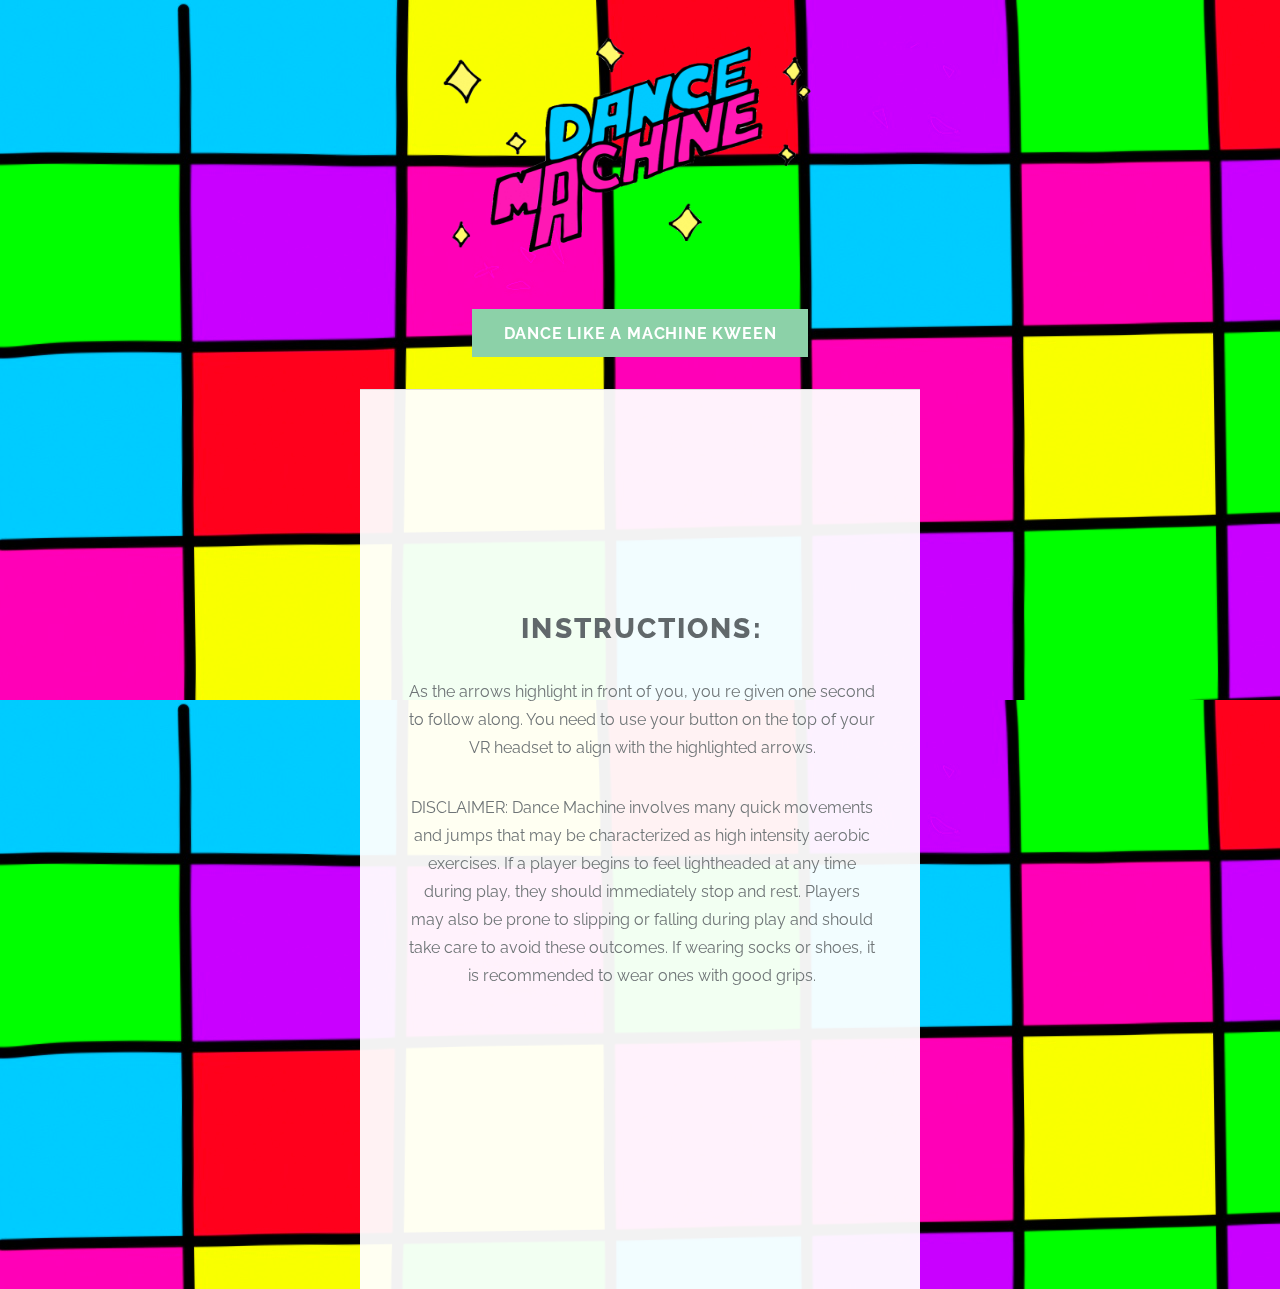
==== commit 1ca05f5a: "First commit" ====
--- a/dancemachine/html5up-highlights (1)/index.html
+++ b/dancemachine/html5up-highlights (1)/index.html
@@ -1,73 +1,74 @@
-<!DOCTYPE HTML>
-<!--
-	Highlights by HTML5 UP
-	html5up.net | @ajlkn
-	Free for personal and commercial use under the CCA 3.0 license (html5up.net/license)
--->
-<html>
-	<head>
-	
-		
-		<meta charset="utf-8" />
-		<meta name="viewport" content="width=device-width, initial-scale=1, user-scalable=no" />
-		<link rel="stylesheet" href="assets/css/main.css" />
-	</head>
-	<body class="is-preload">
-
-		<!-- Header -->
-			<section id="header">
-				<header class="major">
-
-					<img src="images/dancemachinelogo.png" alt="Dance Machine Logo" width="500" height="100">
-		
-					<!--<p>Dance like a Machine KWEEN</p></p>-->
-					<h4><font color="black">DANCE LIKE A MACHINE KWEEN</font></h4>
-					 
-				</header>
-				<div class="container">
-					<ul class="actions special">
-						<li><a href="dancemachine.html" class="button primary scrolly">START</a></li>
-						
-						<!--link a-frame to button-->
-				<form>
-<!--<input type="button" value="DJ KARL LEE" onclick="window.location.href='http://www.hyperlinkcode.com/button-links.php'" />-->
-</form>
-
-
-
-					</ul>
-				</div>
-			</section>
-
-		<!-- One -->
-			<section id="one" class="main special">
-				<div class="container">
-					<div class="content">
-						<header class="major">
-							<h2> Instructions:</h2>
-						</header>
-						<p> 
-				
-						As the arrows highlight in front of you, you re given one second to follow along. You need to use your button on the top of your VR headset to align with the highlighted arrows.
-						</p>
-		<p>			
-DISCLAIMER:
-Dance Machine involves many quick movements and jumps that may be characterized as high intensity aerobic exercises. If a player begins to feel lightheaded at any time during play, they should immediately stop and rest. Players may also be prone to slipping or falling during play and should take care to avoid these outcomes. If wearing socks or shoes, it is recommended to wear ones with good grips.
-
-</p>
-					</div>
-					<!--<a href="#two" class="goto-next scrolly">Next</a>-->
-				</div>
-			</section>
-
-		<!-- Scripts -->
-			<script src="assets/js/jquery.min.js"></script>
-			<script src="assets/js/jquery.scrollex.min.js"></script>
-			<script src="assets/js/jquery.scrolly.min.js"></script>
-			<script src="assets/js/browser.min.js"></script>
-			<script src="assets/js/breakpoints.min.js"></script>
-			<script src="assets/js/util.js"></script>
-			<script src="assets/js/main.js"></script>
-
-	</body>
+<!DOCTYPE HTML>
+<!--
+	Highlights by HTML5 UP
+	html5up.net | @ajlkn
+	Free for personal and commercial use under the CCA 3.0 license (html5up.net/license)
+-->
+<html>
+	<head>
+	
+		
+		<meta charset="utf-8" />
+		<meta name="viewport" content="width=device-width, initial-scale=1, user-scalable=no" />
+		<link rel="stylesheet" href="assets/css/main.css" />
+	</head>
+	<body class="is-preload" style="background-image:url(../maindiscofloor.jpg); height:100%; width: 100%;
+	>
+
+		<!-- Header -->
+			<section id="header">
+				<header class="major">
+
+					<img src="../finaldancemachinelogo.gif" alt="Dance Machine Logo" class="border" width="500" height="300">
+	
+				</header>
+				<div class="container">
+					<ul class="actions special">
+						<li><a href="../dancemachine.html" class="button primary scrolly">DANCE LIKE A MACHINE KWEEN</a></li>
+						
+						<!--link a-frame to button-->
+				<form>
+<!--<input type="button" value="DJ KARL LEE" onclick="window.location.href='http://www.hyperlinkcode.com/button-links.php'" />-->
+</form>
+
+
+
+					</ul>
+				</div>
+			</section>
+
+		<!-- One -->
+			<section id="one" class="main special">
+				<div class="container">
+					<div class="content">
+							<h2> Instructions:</h2>
+						</header>
+						<p> 
+				
+						As the arrows highlight in front of you, you re given one second to follow along. You need to use your button on the top of your VR headset to align with the highlighted arrows.
+						</p>
+		<p>			
+DISCLAIMER:
+Dance Machine involves many quick movements and jumps that may be characterized as high intensity aerobic exercises. If a player begins to feel lightheaded at any time during play, they should immediately stop and rest. Players may also be prone to slipping or falling during play and should take care to avoid these outcomes. If wearing socks or shoes, it is recommended to wear ones with good grips.
+
+</p>
+					</div>
+					<!--<a href="#two" class="goto-next scrolly">Next</a>-->
+				</div>
+			</section>
+
+		<!-- Scripts -->
+			<script src="assets/js/jquery.min.js"></script>
+			<script src="assets/js/jquery.scrollex.min.js"></script>
+			<script src="assets/js/jquery.scrolly.min.js"></script>
+			<script src="assets/js/browser.min.js"></script>
+			<script src="assets/js/breakpoints.min.js"></script>
+			<script src="assets/js/util.js"></script>
+			<script src="assets/js/main.js"></script>
+				
+				<style>
+	 			background-image: url("dancefloor.jpeg");
+				</style>
+				
+	</body>
 </html>--- a/dancemachine/html5up-highlights (1)/assets/css/main.css
+++ b/dancemachine/html5up-highlights (1)/assets/css/main.css
@@ -1832,6 +1832,12 @@
 			z-index: -1;
 		}
 	}
+
+	<img border="pixels">
+	
+	.border { border-width: 25px; border-color: red; border-style: solid; } 
+
+Read more: https://html.com/attributes/img-border/#ixzz5LmcnO5PW
 
 	html body {
 		text-decoration: none;
